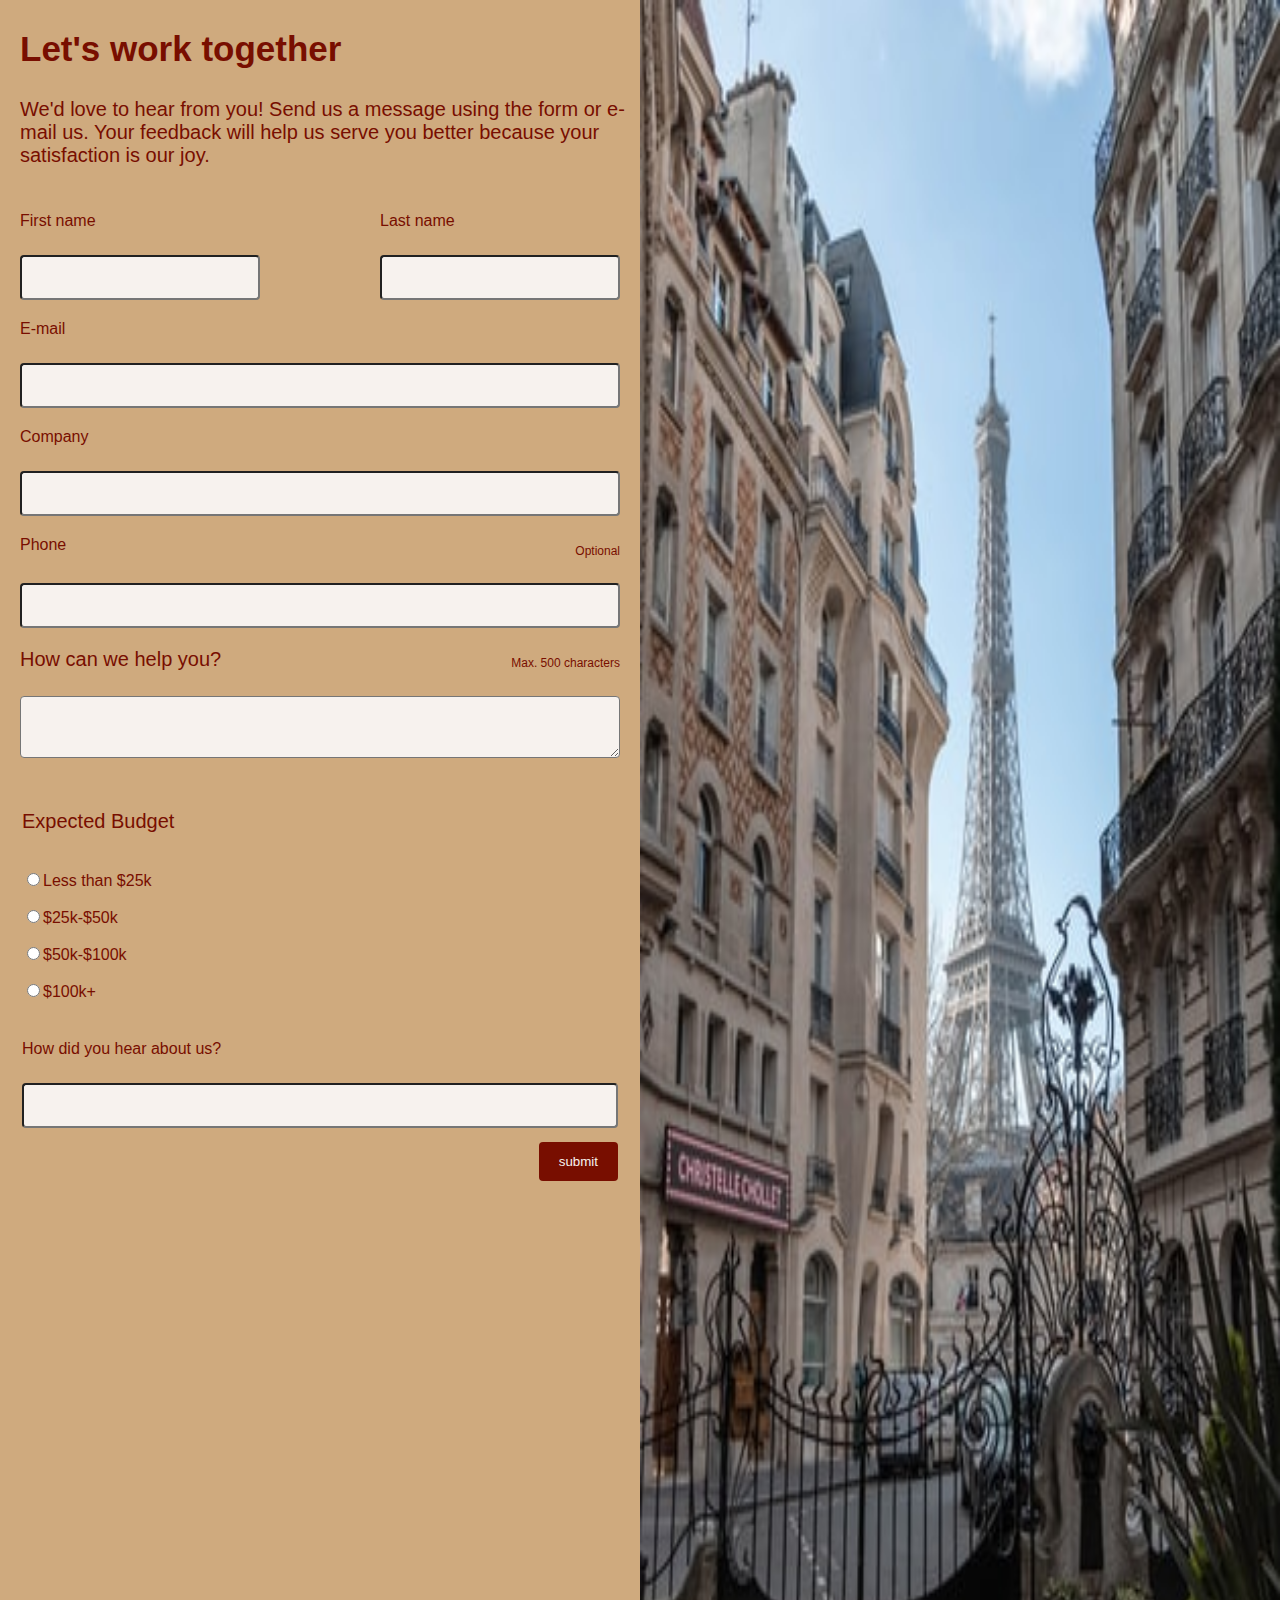
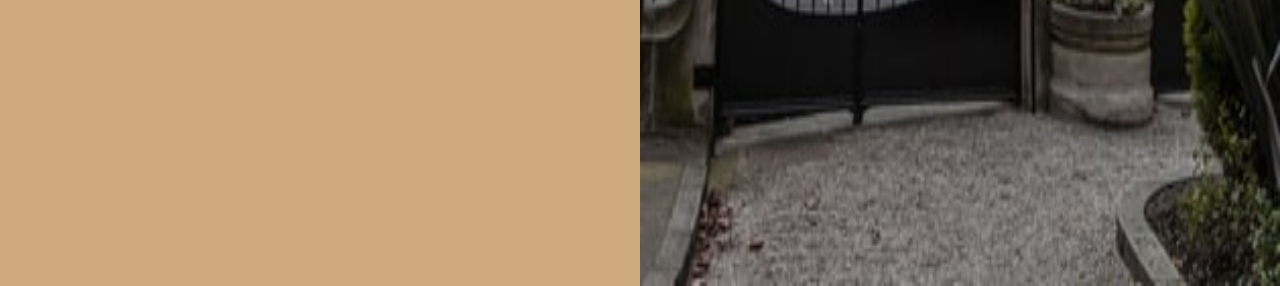
==== form.html @ 5759e476 "html and css files added" ====
<!DOCTYPE html>
<html lang="en">

<head>
    <meta charset="UTF-8">
    <meta name="viewport" content="width=device-width, initial-scale=1.0">
    <title>Form</title>
    <link rel="stylesheet" href="form.css">
</head>

<body>
    <img src="form-image2.jpg" alt="a highrise bulding">

    <form>
        <h2>Let's work together</h2>
        <p id="desc">We'd love to hear from you! Send us a message using the form or e-mail us. Your feedback will help us serve you better because your satisfaction is our joy.</p>
        <ul>
            <div class="aligned">
                <li>
                    <label for="name" class="aligned-label">First name</label>
                    <input type="text" class="aligned-input" id="fname" name="user_firstname">
                </li>
                <li>
                    <label for="name" class="aligned-label">Last name</label>
                    <input type="text" class="aligned-input" id="lname" name="user_lastname">
                </li>
            </div>
            <li>
                <label for="mail">E-mail</label>
                <input type="email" id="mail" name="user_email">
            </li>
            <li>
                <label for="workplace">Company</label>
                <input type="text" id="workplace" name="user_workplace">
            </li>
            <li>
                <label for="phone">Phone <small>Optional</small></label>
                <input type="tel" id="phone" name="phone" pattern="[0-9]{3}-[0-9]{2}-[0-9]{3}">
            </li>
            <li>
                <label for="msg" id="ask">How can we help you? <small>Max. 500 characters</small></label>
                <textarea id="msg" name="user_message" maxlength="500"></textarea>
            </li>
        </ul>
        <div>
            <p>Expected Budget</p>
            <input type="radio" name="budget" value="less_than_$25k" id="choice1"><label for="choice1">Less than
                $25k</label>
            <br>
            <input type="radio" name="budget" value="$25k-$50k" id="choice2"><label for="choice2">$25k-$50k</label>
            <br>
            <input type="radio" name="budget" value="$50k-$100k" id="choice3"><label for="choice3">$50k-$100k</label>
            <br>
            <input type="radio" name="budget" value="$100k+" id="choice4"><label for="choice3">$100k+</label>
        </div>
        <div id="fdback">
            <label for="feedback">How did you hear about us?</label>
            <input type="text" id="feedback" name="user_feedback">
        </div>
        <div id="button">
            <input type="submit" value="submit">
        </div>
    </form>
</body>

</html>
---- form.css ----
/*mobile first styles */
Body{
    background-color: #cfaa7e;
    background-size: cover;
    background-position: center;
    font-family: Verdana, Geneva, Tahoma, sans-serif;
    margin: 0;
    padding: 0;
    height: 100%;
    color:  #780e00;
    height: 100%;
}
img{
    width: 100%;
    height: 15rem; 
}
h2, #desc{
    margin-left: 20px;
}
ul {
    list-style: none;
    padding: 5px 20px;
}
li{
    margin-top: 20px;
}
input[type="text"], input[type="tel"], input[type="email"], textarea {
	border-radius: 4px;
    padding: 8px; 
    margin-top: 10px; 
    box-sizing: border-box;
	width: 100%;
    background-color: #f7f2ee;
    font-size: 18px;
}
.aligned{
    padding: 0;
}
#ask{
    font-size: 14px;
}
small{
    float: right;
    font-size: 0.65rem;
    margin-top: 5px;
}
div{
    padding: 5px 20px;
}
input[type="radio"] {
    padding-top: 10px;
}
#choice1, #choice2, #choice3, #choice4 {
    margin-top: 20px;
}
#fdback{
    margin-top: 25px;
}
input[type="submit"] {
    background-color: #780e00;
    color: #f7f2ee;
    padding: 12px 20px;
    border: none;
    border-radius: 4px;
    cursor: pointer;
    float: right;
}
input[type="submit"]:hover{
  background-color:#3a1f0e;
}
/* Media Qeries for larger devices */
/* media query for tablet 768px, laptop and above */
@media (min-width: 768px) {
   body, html {
       height: 85%;
   }

    img{
        float: right;
        max-width: 50%;
        min-height: 290%;
    }
    h2{
        font-size: 35px;
    }
    p{
        font-size: 20px;
    } 
    form {
        float: left;
        max-width: 50%;
        min-height: 100%;
    }
    input[type="text"], input[type="tel"], input[type="email"], textarea {
    padding: 10px;
    margin-top: 25px;
    }   
    #ask{
        font-size: 20px;
    }
    small{
        float: right;
        font-size: 0.75rem;
        margin-top: 8px;
    }
    div{
        padding: 7px 22px;
    }
    .aligned{
        /* style to make the first name and last name stay on same line*/
        display: inline-grid;
        grid-template-columns: repeat(2, 0.85fr); /* the number of grid items(2) and the size of the items(0.85fr)*/
        gap: 120px;  /* the gap between the items */ 
        padding: 0;
    } 
}
/* media query for large laptop 1440px, desktop and above */
@media (min-width: 1440px){
    body, html{
        font-size: 20px;
    }
    h2{
        font-size: 35px;
    }
    p{
        font-size: 20px;
    }
    input[type="text"], input[type="tel"], input[type="email"], textarea {
        padding: 10px;
        margin-top: 25px;
    }
    #ask{
        font-size: 20px;
    }
    small{
        float: right;
        font-size: 0.75rem;
        margin-top: 8px;
    }
    div{
        padding: 7px 22px;
    }
    .aligned{
        /* style to make the first name and last name stay on same line*/
        display: inline-grid;
        grid-template-columns: repeat(2, 1fr); /* the number of grid items(2) and the size of the items(0.85fr)*/
        gap: 120px;  /* the gap between the items */ 
        padding: 0;
    }
    img{
        min-height: 270%;
    }
}
    /* media queries for larger monitor */
@media (min-width: 2560px){
    body, html{
        font-size: 35px;
    }
    h2{
        font-size: 55px;
        text-align: center;
    }
    p{
        font-size: 35px;
    }
    li{
        padding-top: 30px;
    }
    .aligned{
        /* style to make the first name and last name stay on same line*/
        display: inline-grid;
        grid-template-columns: repeat(2, 1.5fr); /* the number of grid items(2) and the size of the items(0.85fr)*/
        gap: 350px;  /* the gap between the items */ 
        padding: 0;
    }
    input[type="text"], input[type="tel"], input[type="email"], textarea {
        padding: 25px;
    }
    #ask{
        font-size: 35px;
    }
    small{
        float: right;
        font-size: 1rem;
        margin-top: 10px;
    }
    div{
        padding: 18px 24px;
    }
    input[type="radio"] {
        margin: 20px 20px; /* adding spaces around the radio buttons, to also shift them away from their labels */
        width: 1rem;  /* adding width and height to increase the size of the radio buttons */
        height: 1rem;
    }
    img{
        min-height: 250%;
    }
    input[type="submit"] {
        padding: 25px 40px;
        font-size: 1.5rem;
        border-radius: 1rem;
        
    }
}
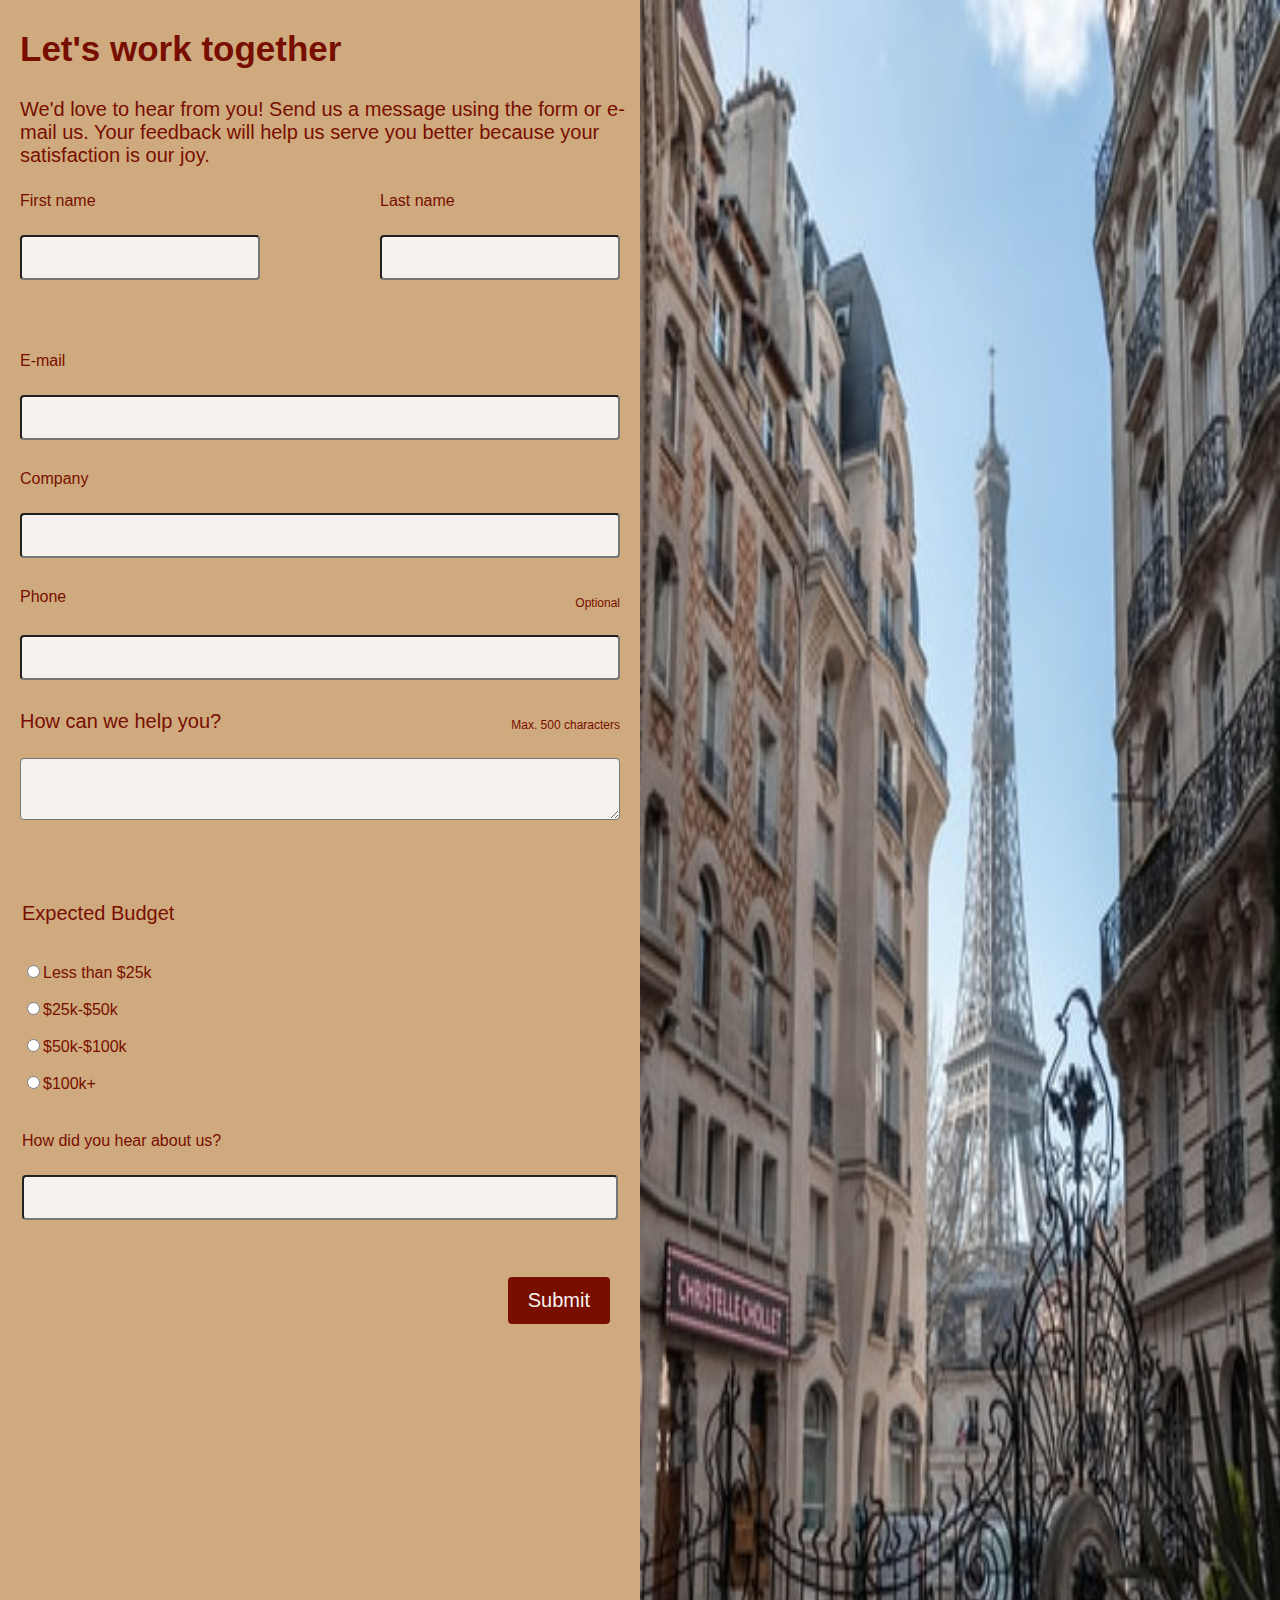
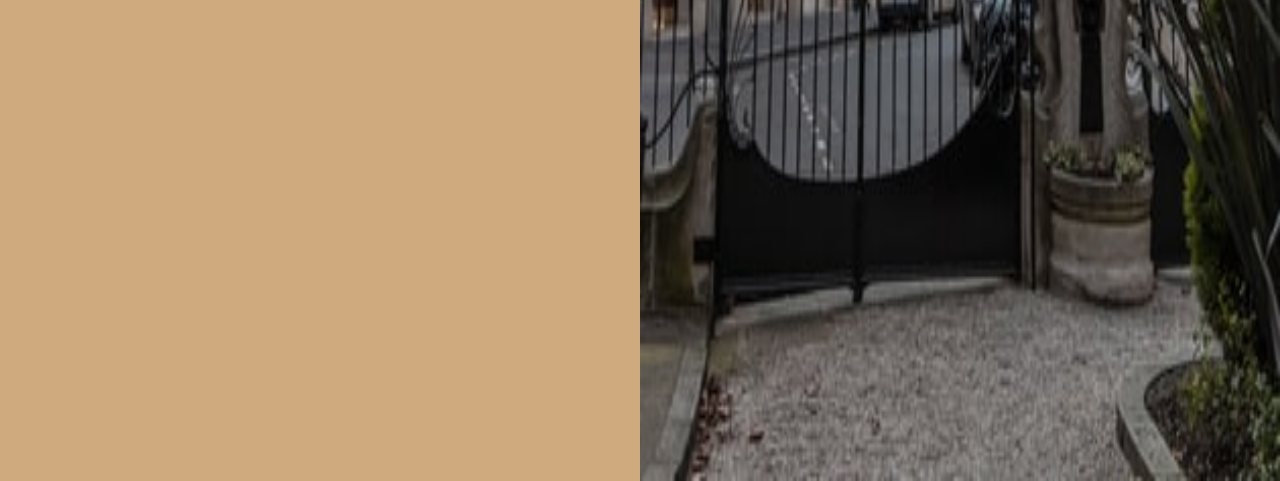
==== commit 60cb857f: "The javascript file not working yet" ====
--- a/form.html
+++ b/form.html
@@ -11,38 +11,44 @@
 <body>
     <img src="form-image2.jpg" alt="a highrise bulding">
 
-    <form>
+    <form id="form">
         <h2>Let's work together</h2>
         <p id="desc">We'd love to hear from you! Send us a message using the form or e-mail us. Your feedback will help us serve you better because your satisfaction is our joy.</p>
         <ul>
             <div class="aligned">
-                <li>
+                <li class="item">
                     <label for="name" class="aligned-label">First name</label>
                     <input type="text" class="aligned-input" id="fname" name="user_firstname">
+                    <small class="error-msg">Error message</small>
                 </li>
-                <li>
+                <li class="item">
                     <label for="name" class="aligned-label">Last name</label>
                     <input type="text" class="aligned-input" id="lname" name="user_lastname">
+                    <small class="error-msg">Error message</small>
                 </li>
             </div>
-            <li>
+            <li class="item">
                 <label for="mail">E-mail</label>
                 <input type="email" id="mail" name="user_email">
+                <small class="error-msg">Error message</small>
             </li>
-            <li>
+            <li class="item">
                 <label for="workplace">Company</label>
                 <input type="text" id="workplace" name="user_workplace">
+                <small class="error-msg">Error message</small>
             </li>
-            <li>
+            <li class="item">
                 <label for="phone">Phone <small>Optional</small></label>
                 <input type="tel" id="phone" name="phone" pattern="[0-9]{3}-[0-9]{2}-[0-9]{3}">
+                <small class="error-msg">Error message</small>
             </li>
-            <li>
+            <li class="item">
                 <label for="msg" id="ask">How can we help you? <small>Max. 500 characters</small></label>
                 <textarea id="msg" name="user_message" maxlength="500"></textarea>
+                <small class="error-msg">Error message</small>
             </li>
         </ul>
-        <div>
+        <div id="budget" class="item">
             <p>Expected Budget</p>
             <input type="radio" name="budget" value="less_than_$25k" id="choice1"><label for="choice1">Less than
                 $25k</label>
@@ -52,15 +58,20 @@
             <input type="radio" name="budget" value="$50k-$100k" id="choice3"><label for="choice3">$50k-$100k</label>
             <br>
             <input type="radio" name="budget" value="$100k+" id="choice4"><label for="choice3">$100k+</label>
+            <small class="error-msg">Error message</small>
         </div>
-        <div id="fdback">
+        <div id="fdback" class="item">
             <label for="feedback">How did you hear about us?</label>
             <input type="text" id="feedback" name="user_feedback">
+            <small class="error-msg">Error message</small>
         </div>
-        <div id="button">
+        <!-- <div id="button">
             <input type="submit" value="submit">
-        </div>
+        </div>  -->
+        <button>Submit</button>
     </form>
+
+    <script src="form.js"></script>
 </body>
 
 </html>--- a/form.css
+++ b/form.css
@@ -22,7 +22,10 @@
     padding: 5px 20px;
 }
 li{
-    margin-top: 20px;
+    /* margin-top: 20px; */
+    margin-bottom: 10px;
+    padding-bottom: 20px;
+    /* position: relative; */
 }
 input[type="text"], input[type="tel"], input[type="email"], textarea {
 	border-radius: 4px;
@@ -36,6 +39,19 @@
 .aligned{
     padding: 0;
 }
+.success input{
+    border-color: #2ecc71; 
+}
+.error input{
+    border-color: #e74e3c; 
+}
+.error-msg{
+    visibility: hidden;
+    /* font-size: 0.85rem; */
+}
+.error .error-msg{
+    visibility: visible;
+}
 #ask{
     font-size: 14px;
 }
@@ -46,6 +62,9 @@
 }
 div{
     padding: 5px 20px;
+    margin-bottom: 20px;
+    /* padding-bottom: 20px; */
+    /* position: relative; */
 }
 input[type="radio"] {
     padding-top: 10px;
@@ -55,17 +74,21 @@
 }
 #fdback{
     margin-top: 25px;
-}
-input[type="submit"] {
+    /* padding: 8px; */
+} 
+button{
     background-color: #780e00;
     color: #f7f2ee;
     padding: 12px 20px;
+    margin: 30px;
     border: none;
     border-radius: 4px;
     cursor: pointer;
     float: right;
-}
-input[type="submit"]:hover{
+    font-size: 20px;
+}
+
+button:hover{
   background-color:#3a1f0e;
 }
 /* Media Qeries for larger devices */
@@ -78,7 +101,7 @@
     img{
         float: right;
         max-width: 50%;
-        min-height: 290%;
+        min-height: 320%;
     }
     h2{
         font-size: 35px;
@@ -195,8 +218,9 @@
     img{
         min-height: 250%;
     }
-    input[type="submit"] {
+    button{
         padding: 25px 40px;
+        margin: 40px;
         font-size: 1.5rem;
         border-radius: 1rem;
         
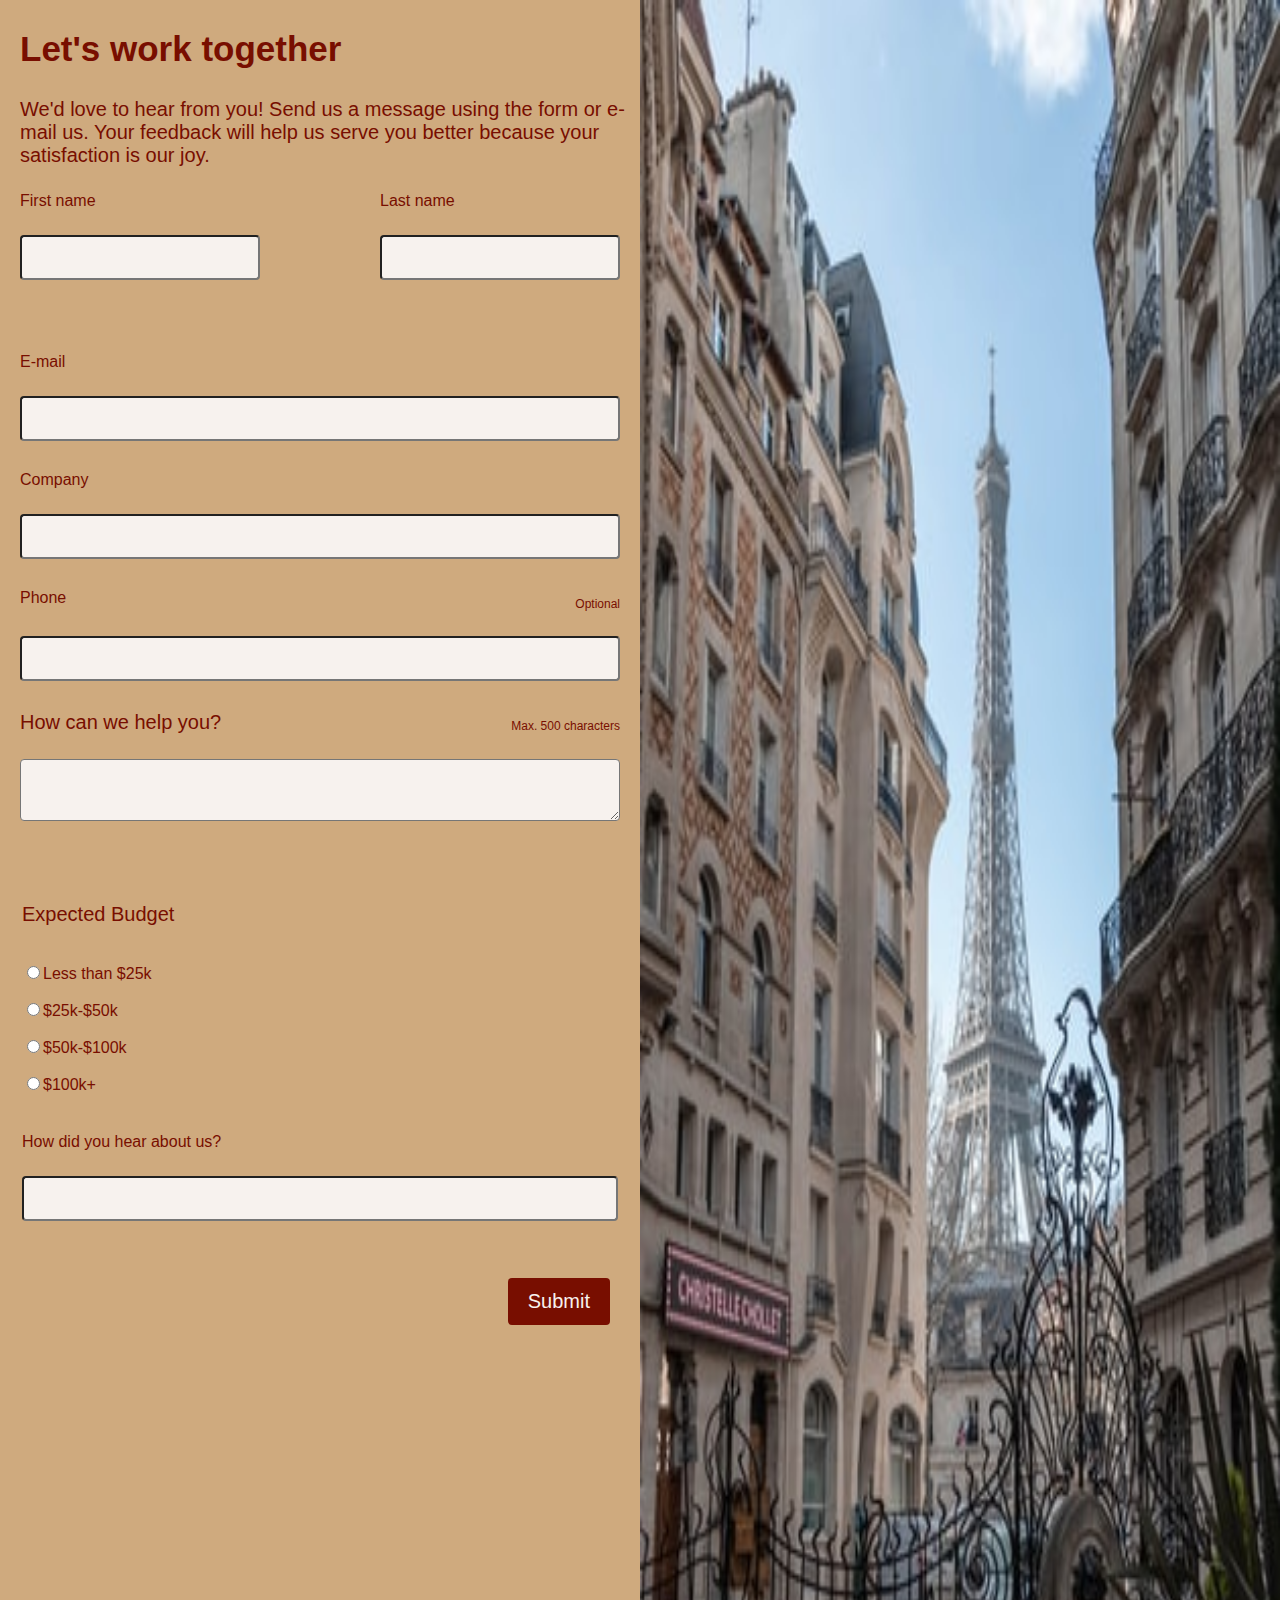
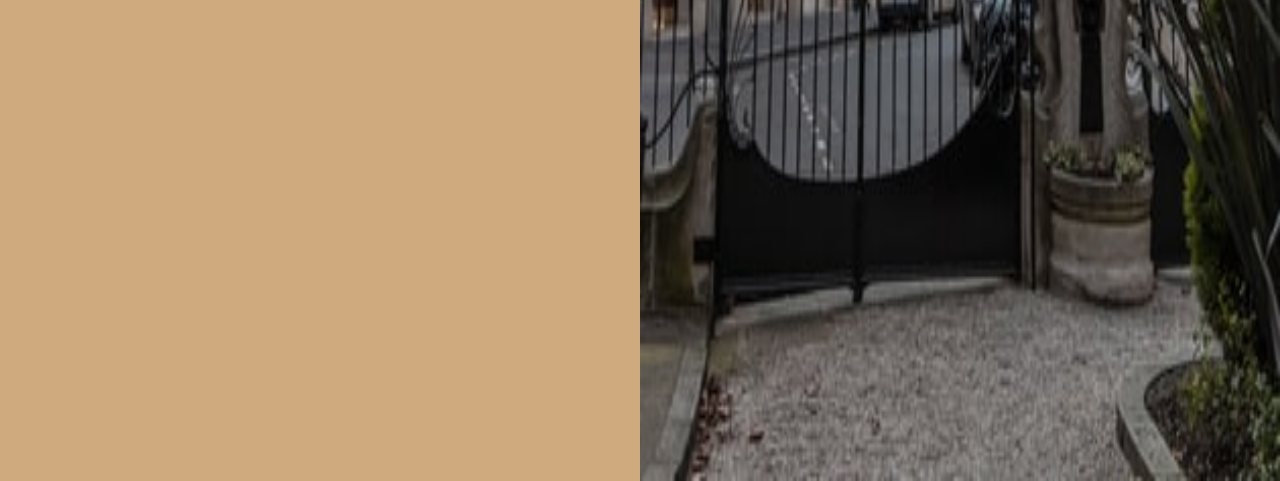
==== commit 9f5b99f0: "Updates" ====
--- a/form.html
+++ b/form.html
@@ -11,7 +11,7 @@
 <body>
     <img src="form-image2.jpg" alt="a highrise bulding">
 
-    <form id="form">
+    <form action="https://amarealcoder-confirmation-page.netlify.app" method="post" id="form">
         <h2>Let's work together</h2>
         <p id="desc">We'd love to hear from you! Send us a message using the form or e-mail us. Your feedback will help us serve you better because your satisfaction is our joy.</p>
         <ul>
@@ -28,8 +28,8 @@
                 </li>
             </div>
             <li class="item">
-                <label for="mail">E-mail</label>
-                <input type="email" id="mail" name="user_email">
+                <label for="email">E-mail</label>
+                <input type="email" id="email" name="user_email">
                 <small class="error-msg">Error message</small>
             </li>
             <li class="item">
@@ -40,24 +40,22 @@
             <li class="item">
                 <label for="phone">Phone <small>Optional</small></label>
                 <input type="tel" id="phone" name="phone" pattern="[0-9]{3}-[0-9]{2}-[0-9]{3}">
-                <small class="error-msg">Error message</small>
             </li>
             <li class="item">
                 <label for="msg" id="ask">How can we help you? <small>Max. 500 characters</small></label>
                 <textarea id="msg" name="user_message" maxlength="500"></textarea>
-                <small class="error-msg">Error message</small>
             </li>
         </ul>
         <div id="budget" class="item">
             <p>Expected Budget</p>
-            <input type="radio" name="budget" value="less_than_$25k" id="choice1"><label for="choice1">Less than
+            <input type="radio" name="budget" value="option1" id="choice1"><label for="choice1">Less than
                 $25k</label>
             <br>
-            <input type="radio" name="budget" value="$25k-$50k" id="choice2"><label for="choice2">$25k-$50k</label>
+            <input type="radio" name="budget" value="option2" id="choice2"><label for="choice2">$25k-$50k</label>
             <br>
-            <input type="radio" name="budget" value="$50k-$100k" id="choice3"><label for="choice3">$50k-$100k</label>
+            <input type="radio" name="budget" value="option3" id="choice3"><label for="choice3">$50k-$100k</label>
             <br>
-            <input type="radio" name="budget" value="$100k+" id="choice4"><label for="choice3">$100k+</label>
+            <input type="radio" name="budget" value="option4" id="choice4"><label for="choice3">$100k+</label>
             <small class="error-msg">Error message</small>
         </div>
         <div id="fdback" class="item">
@@ -67,8 +65,8 @@
         </div>
         <!-- <div id="button">
             <input type="submit" value="submit">
-        </div>  -->
-        <button>Submit</button>
+        </div>  -->  
+            <button>Submit</button>
     </form>
 
     <script src="form.js"></script>
--- a/form.css
+++ b/form.css
@@ -22,10 +22,8 @@
     padding: 5px 20px;
 }
 li{
-    /* margin-top: 20px; */
     margin-bottom: 10px;
     padding-bottom: 20px;
-    /* position: relative; */
 }
 input[type="text"], input[type="tel"], input[type="email"], textarea {
 	border-radius: 4px;
@@ -43,11 +41,12 @@
     border-color: #2ecc71; 
 }
 .error input{
-    border-color: #e74e3c; 
+    border-color: #fa0202; 
 }
 .error-msg{
     visibility: hidden;
-    /* font-size: 0.85rem; */
+    font-size: 0.85rem;
+    color: #fa0202; 
 }
 .error .error-msg{
     visibility: visible;
